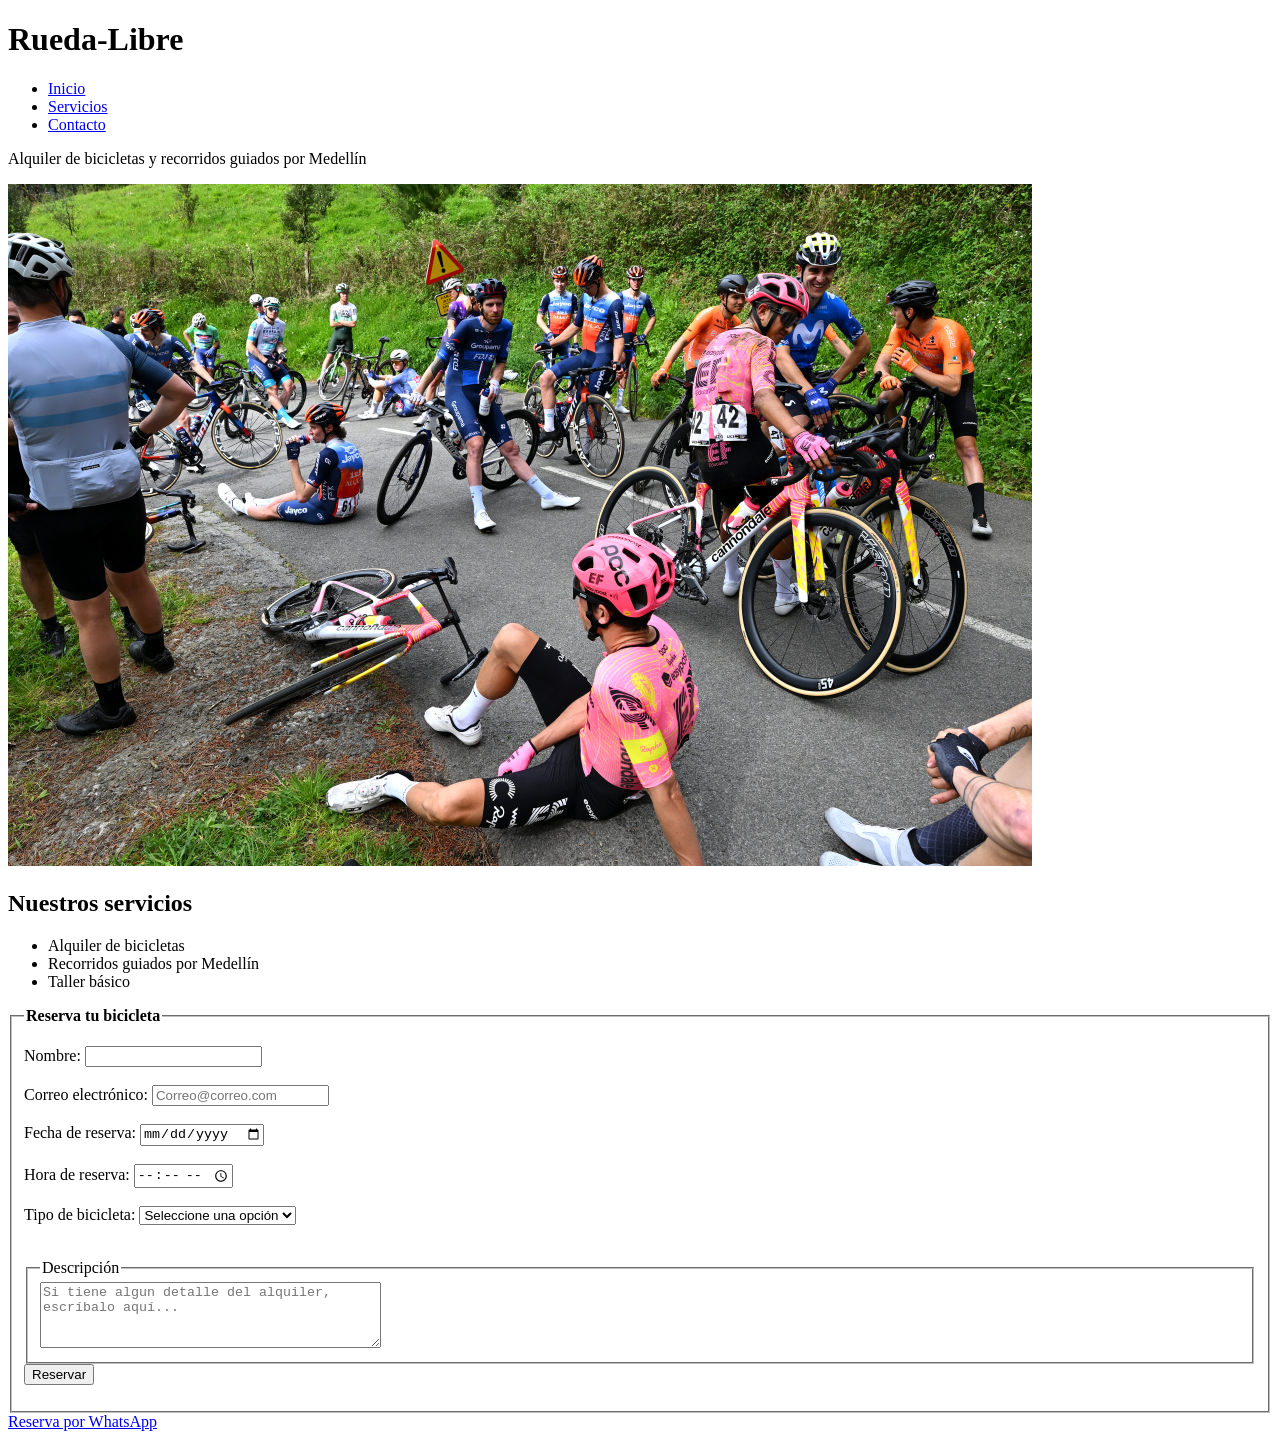
==== index.html @ d6ddfcce "Ingreso de cuadros" ====
<!DOCTYPE html>
<html lang="es">
<head>
    <meta charset="UTF-8">
    <meta name="viewport" content="width=device-width, initial-scale=1.0">
    <title>Rueda-Libre</title>
    </head>
<h1>Rueda-Libre</h1>

<nav>
    <ul>
        <p>
        <li><a href="index.html">Inicio</a></li> 
        <li><a href="servicios.html">Servicios</a></li>
        <li><a href="contacto.html">Contacto</a></li>
        </p>
    </ul>
</nav>

<p>Alquiler de bicicletas y recorridos guiados por Medellín</p>
<img src="./Ciclistas.png" alt="Ciclistas en Medellín"> 



<h2> Nuestros servicios </h2>
<ul>
    <li>Alquiler de bicicletas</li>
    <li>Recorridos guiados por Medellín</li>
    <li>Taller básico</li>
</ul>

<fieldset>
    <legend><strong>Reserva tu bicicleta</strong></legend>
    <p>
        <label for="nombre">Nombre:</label>
        <input type="text" id="nombre" name="nombre" required><br><br>

        <label for="email">Correo electrónico:</label>
        <input type="email" id="email" name="email" required placeholder="Correo@correo.com"><br><br>

        <label for="fecha">Fecha de reserva:</label>
        <input type="date" id="fecha" name="fecha" required><br><br>

        <label for="hora">Hora de reserva:</label>
        <input type="time" id="hora" name="hora" required><br><br>

        <label for="bicicleta">Tipo de bicicleta:</label>
        <select id="bicicleta" name="bicicleta" required>
            <option value="" disabled selected>Seleccione una opción</option>
            <option value="montaña">Montaña</option>
            <option value="urbana">Urbana</option>
            <option value="eléctrica">Eléctrica</option>
            <option value="niños">Niños</option>
        </select><br><br>

        <fieldset>
            <legend> Descripción </legend>
            <textarea id="descripcion" name="descripcion" rows="4" cols="40" placeholder="Si tiene algun detalle del alquiler, escríbalo aquí..."></textarea>
        </fieldset>

        <input type="submit" value="Reservar">
    </p>
  </fieldset>

<a href="https://wa.me/573000000000" target="_blank">Reserva por WhatsApp</a>
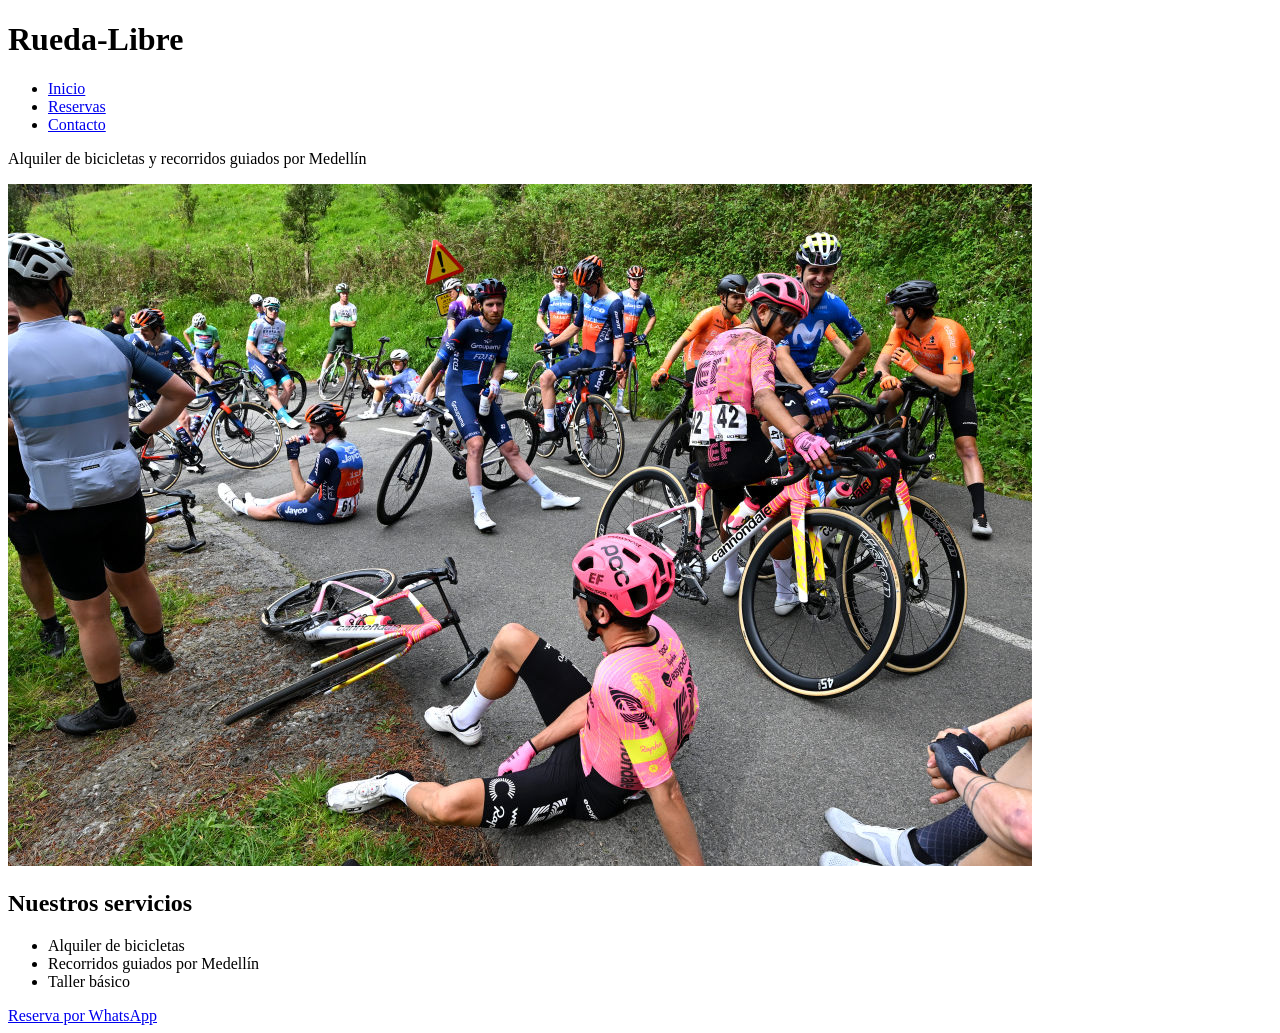
==== commit 1ef6c91a: "nueva pagina" ====
--- a/index.html
+++ b/index.html
@@ -9,11 +9,11 @@
 
 <nav>
     <ul>
-        <p>
+        
         <li><a href="index.html">Inicio</a></li> 
-        <li><a href="servicios.html">Servicios</a></li>
+        <li><a href="Paginas2/reserva.html">Reservas</a></li> 
         <li><a href="contacto.html">Contacto</a></li>
-        </p>
+        
     </ul>
 </nav>
 
@@ -29,37 +29,6 @@
     <li>Taller básico</li>
 </ul>
 
-<fieldset>
-    <legend><strong>Reserva tu bicicleta</strong></legend>
-    <p>
-        <label for="nombre">Nombre:</label>
-        <input type="text" id="nombre" name="nombre" required><br><br>
 
-        <label for="email">Correo electrónico:</label>
-        <input type="email" id="email" name="email" required placeholder="Correo@correo.com"><br><br>
-
-        <label for="fecha">Fecha de reserva:</label>
-        <input type="date" id="fecha" name="fecha" required><br><br>
-
-        <label for="hora">Hora de reserva:</label>
-        <input type="time" id="hora" name="hora" required><br><br>
-
-        <label for="bicicleta">Tipo de bicicleta:</label>
-        <select id="bicicleta" name="bicicleta" required>
-            <option value="" disabled selected>Seleccione una opción</option>
-            <option value="montaña">Montaña</option>
-            <option value="urbana">Urbana</option>
-            <option value="eléctrica">Eléctrica</option>
-            <option value="niños">Niños</option>
-        </select><br><br>
-
-        <fieldset>
-            <legend> Descripción </legend>
-            <textarea id="descripcion" name="descripcion" rows="4" cols="40" placeholder="Si tiene algun detalle del alquiler, escríbalo aquí..."></textarea>
-        </fieldset>
-
-        <input type="submit" value="Reservar">
-    </p>
-  </fieldset>
 
 <a href="https://wa.me/573000000000" target="_blank">Reserva por WhatsApp</a>   
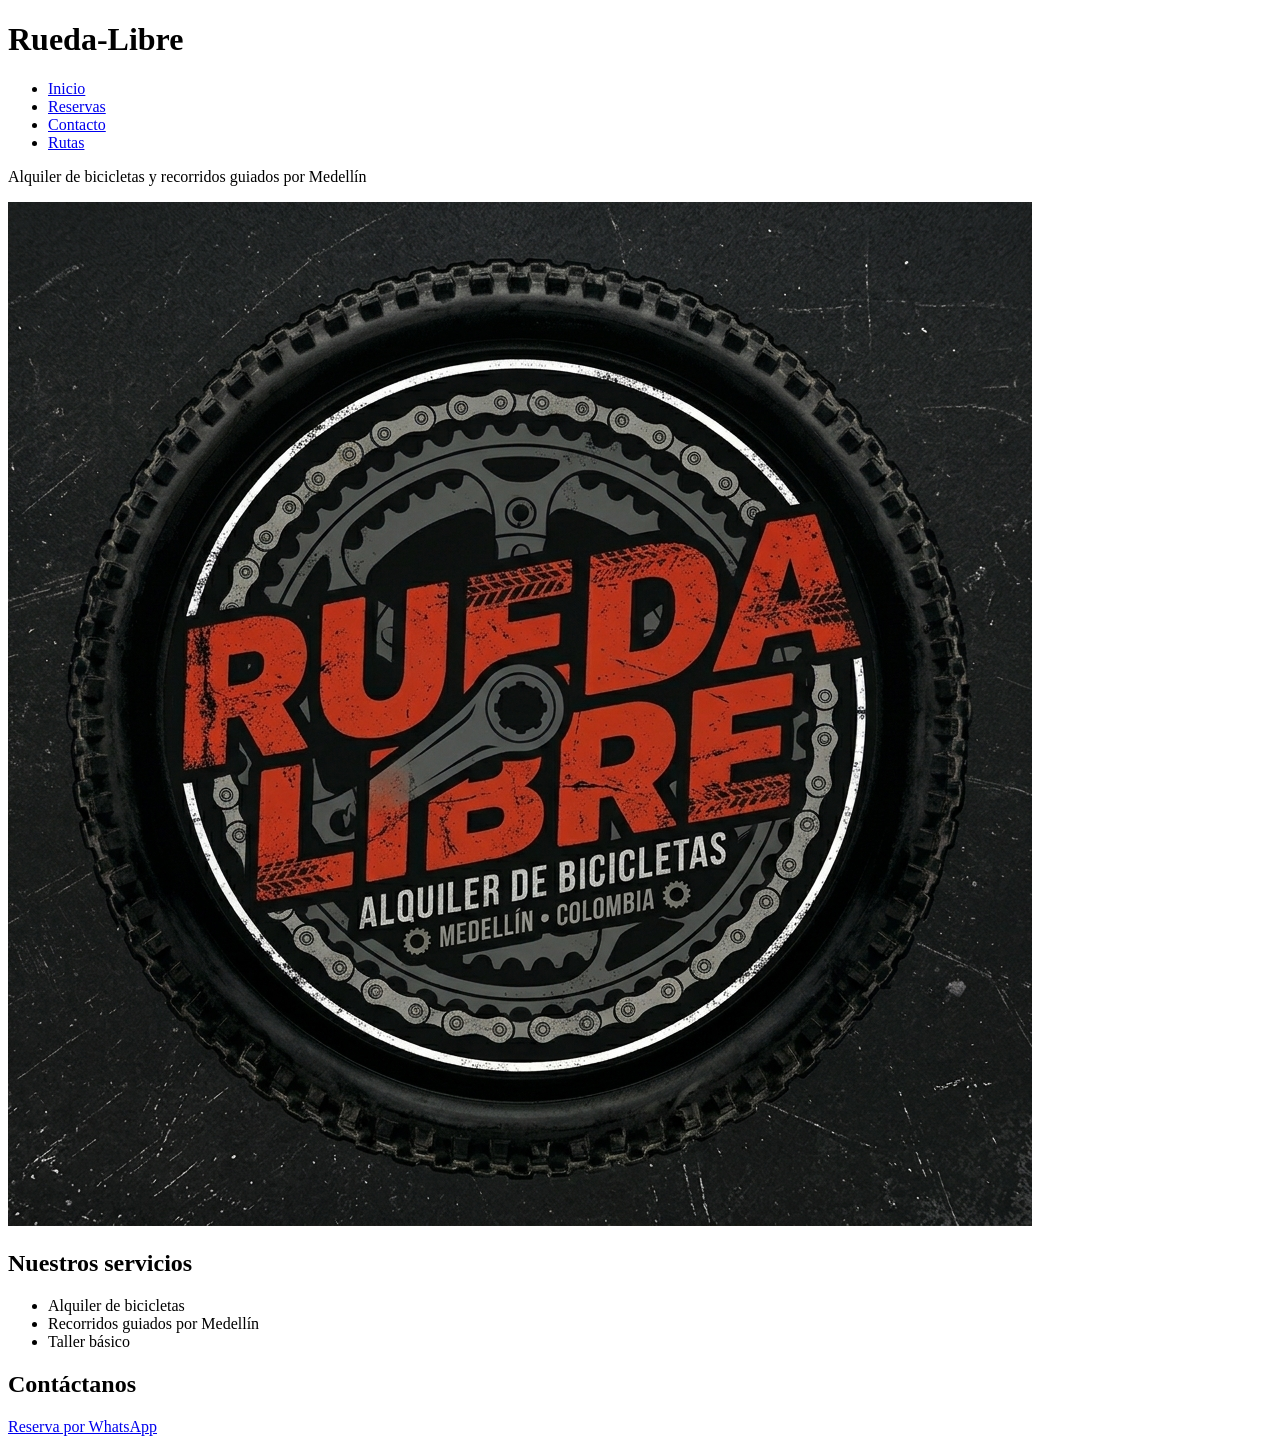
==== commit 7aaeec7b: "Paginas2 actualizadas" ====
--- a/index.html
+++ b/index.html
@@ -6,19 +6,25 @@
     <title>Rueda-Libre</title>
     </head>
 <h1>Rueda-Libre</h1>
+<!-- Icono de la pagina -->
+ <link rel="icon" href="./Pie de pagina.jpeg" type="image/jpeg">
+
 
 <nav>
     <ul>
         
-        <li><a href="index.html">Inicio</a></li> 
-        <li><a href="Paginas2/reserva.html">Reservas</a></li> 
-        <li><a href="contacto.html">Contacto</a></li>
+        <li><a href="./index.html">Inicio</a></li> 
+        <li><a href="./Paginas2/reserva.html">Reservas</a></li> 
+        <li><a href="#footer">Contacto</a></li>
+        <li><a href="./Paginas2/Rutas.html">Rutas</a></li>
         
     </ul>
+
 </nav>
 
+ <body>
 <p>Alquiler de bicicletas y recorridos guiados por Medellín</p>
-<img src="./Ciclistas.png" alt="Ciclistas en Medellín"> 
+<img src="./Rueda Libre logo.png" alt="Ciclistas en Medellín"> 
 
 
 
@@ -28,7 +34,8 @@
     <li>Recorridos guiados por Medellín</li>
     <li>Taller básico</li>
 </ul>
+ </body>
 
-
-
-<a href="https://wa.me/573000000000" target="_blank">Reserva por WhatsApp</a>   +<footer id="footer">
+    <h2><strong>Contáctanos</strong></h2>
+<a href="https://wa.me/573000000000" target="_blank">Reserva por WhatsApp</a>
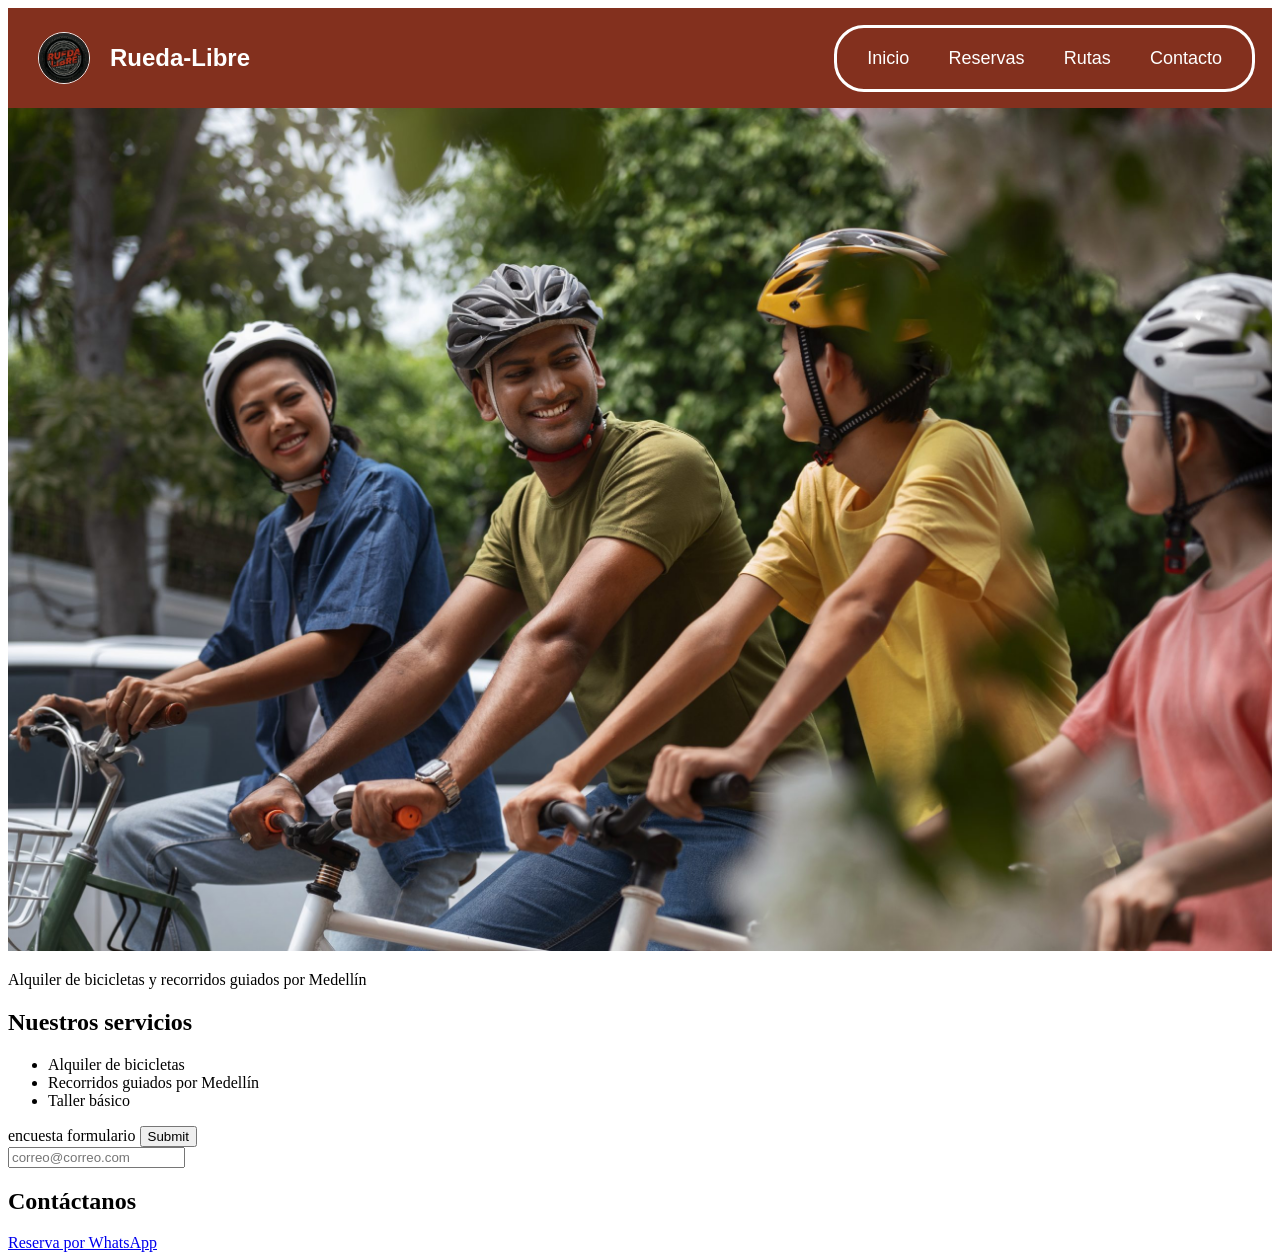
==== commit c2f95efb: "Ajustes del responsive" ====
--- a/index.html
+++ b/index.html
@@ -4,27 +4,37 @@
     <meta charset="UTF-8">
     <meta name="viewport" content="width=device-width, initial-scale=1.0">
     <title>Rueda-Libre</title>
-    </head>
-<h1>Rueda-Libre</h1>
+    <link rel="stylesheet" href="./Style.css">
 <!-- Icono de la pagina -->
  <link rel="icon" href="./Pie de pagina.jpeg" type="image/jpeg">
 
 
-<nav>
-    <ul>
+</head>
+<body>
+<header class="header">
+    
+
+  
+<nav class="navbar">
+   
+    <div><img src="./Rueda Libre logo.png" alt="Ciclistas en Medellín" class="logo">
+    <h1 style="color: #fff;">Rueda-Libre </h1></div>
+    <ul class="nav-links">
         
         <li><a href="./index.html">Inicio</a></li> 
         <li><a href="./Paginas2/reserva.html">Reservas</a></li> 
+        <li><a href="./Paginas2/Rutas.html">Rutas</a></li>
         <li><a href="#footer">Contacto</a></li>
-        <li><a href="./Paginas2/Rutas.html">Rutas</a></li>
+      
         
     </ul>
 
 </nav>
+</header>
 
- <body>
+<img src="./tour.jpg" class="recorrido">
 <p>Alquiler de bicicletas y recorridos guiados por Medellín</p>
-<img src="./Rueda Libre logo.png" alt="Ciclistas en Medellín"> 
+
 
 
 
@@ -34,8 +44,17 @@
     <li>Recorridos guiados por Medellín</li>
     <li>Taller básico</li>
 </ul>
+
+<form> encuesta
+    <label for="name"> formulario</label>
+    <input type="submit" name="name"/>
+</form>
+
+<label for="correo"correo></label>
+<input type="email" id:"mail" name:"correo" placeholder="correo@correo.com">
  </body>
 
 <footer id="footer">
     <h2><strong>Contáctanos</strong></h2>
-<a href="https://wa.me/573000000000" target="_blank">Reserva por WhatsApp</a>+<a href="https://wa.me/573000000000" target="_blank">Reserva por WhatsApp</a>
+</footer>
--- a/Style.css
+++ b/Style.css
@@ -0,0 +1,126 @@
+:root {
+    --primary-color: #83301e;
+    --secondary-color: #C70039;
+    --background-color: #F0F0F0;
+    --text-color: #333333;
+    --font-family: "Buenard", Arial, sans-serif;
+}
+
+.circulo {
+    width: 100px;
+    height: 100px;
+    background-color: var(--secondary-color);
+    border-radius: 50%;
+    margin: 20px auto;
+}
+
+.navbar {
+    display: flex;
+    justify-content: space-between;
+    align-items: center;
+    background-color: var(--primary-color);
+    padding: 10px;
+    flex-direction: row;
+    position: sticky;
+    top: 0;
+    height: 80px;
+
+   
+}
+
+.nav-links {
+    display: flex;
+    align-items: center;
+    margin: 7px;
+    padding: 20px;
+    flex-direction: row;
+    flex-wrap: nowrap;
+     gap: clamp(6px, 1.5vw, 20px);
+
+     border: 3px solid white;
+    border-radius: 30px;
+    
+    
+}
+
+.nav-links li {
+    margin: 0 10px;
+    text-decoration: none;
+    color: white;
+    list-style-type: none;
+}
+
+.nav-links li a {
+    text-decoration: none;
+    color: white;
+    font-family: var(--font-family);
+    font-size: 18px;
+    list-style-type: none;
+    font-size: clamp(18px, 1.2vw, 24px);
+    white-space: nowrap;
+}
+
+/* .header{
+    margin: 1px solid black;
+    padding: 5px;
+    background-color: var(--primary-color);
+    width: 100%;
+    height: 50px;
+    display: grid;
+    justify-content: space-between;
+}
+
+/* {     position:sticky;
+    top: 0;
+    background-color: var(--primary-color);
+    width: 100%;
+    height: 25px;
+    color: white;
+    padding: 20px;
+    text-align: center;
+    align-items: flex-start;
+    Display: flex;
+    font-family: var(--font-family);
+} */
+
+.circulo {
+    width: 100px;
+    height: 100px;
+    background-color: var(--primary-color);
+    border-radius: 50%;
+    margin: 20px auto;
+}
+
+.navbar >div
+{
+    display: flex;
+    align-items: center;
+}
+
+
+.logo{
+    width: 50px;
+    height: auto;
+    margin: 1px auto;
+    border-radius: 50%;
+    margin: 20px;
+   object-fit: contain;
+    top: 0;
+    left: 2%;
+    border: 1px solid var(--background-color);
+
+    
+}
+
+.navbar h1 { 
+    font-family: "Buenard", Arial, sans-serif;
+    flex-wrap:nowrap
+
+    
+}
+
+.recorrido {
+    
+    height: auto;
+    width: 100%;
+}
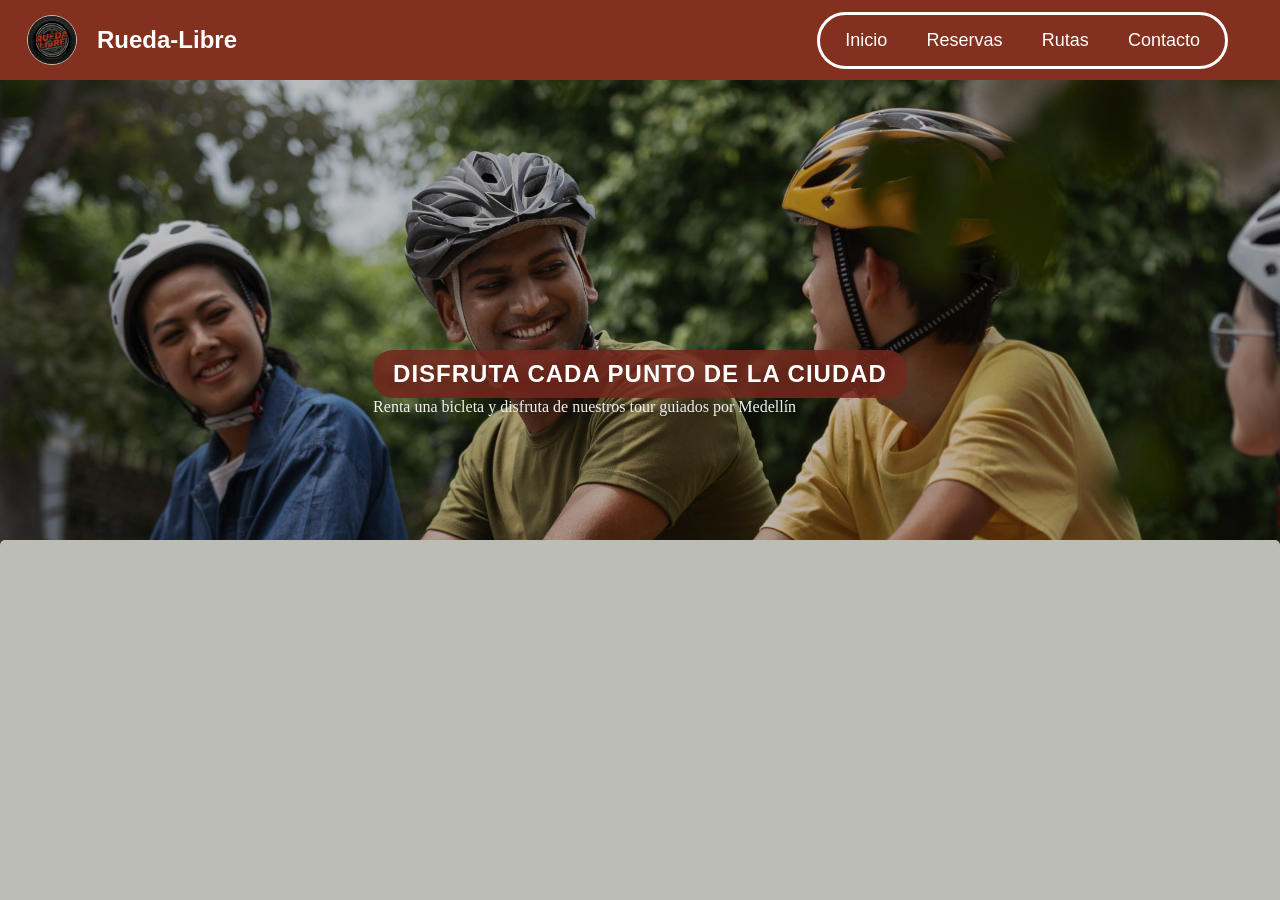
==== commit f7109c61: "segunda actualización css y bitacora" ====
--- a/index.html
+++ b/index.html
@@ -32,29 +32,52 @@
 </nav>
 </header>
 
-<img src="./tour.jpg" class="recorrido">
-<p>Alquiler de bicicletas y recorridos guiados por Medellín</p>
+<main>
+    <section class="fondoestatico">
+        <img src="./tour.jpg" class="recorrido">
+            <div class="overlay"> </div>
+
+            <div class="principal"> 
+                <span class="badge"> </span>
+                <h2 class="titulofondo">Disfruta cada punto de la ciudad</h2>
+                <p class="textofondo">Renta una bicleta y disfruta de nuestros tour guiados por Medellín</p>
+
+            </div>
 
 
+        </section>
 
 
-<h2> Nuestros servicios </h2>
-<ul>
-    <li>Alquiler de bicicletas</li>
-    <li>Recorridos guiados por Medellín</li>
-    <li>Taller básico</li>
-</ul>
+<section class=contenido1>
+        
+    <div class="CuadroIncial"><h2> Nuestros servicios </h2>
+        <span class="Cuadroinicial1">
+        <ul>
+            <li>Alquiler de bicicletas</li>
+            <li>Recorridos guiados por Medellín</li>
+            <li>Taller básico</li>
+        </ul>
+        </span>
+    </div>
+    
+    <div class="cuadroincial2redes"></div>
+    
+    <div class="cuadroincial3mapas"></div>
+</section>
 
-<form> encuesta
-    <label for="name"> formulario</label>
-    <input type="submit" name="name"/>
-</form>
+        <form> encuesta
+            <label for="name"> formulario</label>
+            <input type="submit" name="name"/>
+        </form>
 
-<label for="correo"correo></label>
-<input type="email" id:"mail" name:"correo" placeholder="correo@correo.com">
- </body>
+        <label for="correo"correo></label>
+        <input type="email" id:"mail" name:"correo" placeholder="correo@correo.com">
+
+</main>
 
 <footer id="footer">
     <h2><strong>Contáctanos</strong></h2>
 <a href="https://wa.me/573000000000" target="_blank">Reserva por WhatsApp</a>
-</footer>+</footer>
+ </body>
+
--- a/Style.css
+++ b/Style.css
@@ -1,7 +1,7 @@
 :root {
     --primary-color: #83301e;
     --secondary-color: #C70039;
-    --background-color: #F0F0F0;
+    --background-color: #bcbeb6;
     --text-color: #333333;
     --font-family: "Buenard", Arial, sans-serif;
 }
@@ -14,16 +14,33 @@
     margin: 20px auto;
 }
 
+*{
+    box-sizing: border-box;
+    padding: 0;
+    margin: 0;
+}
+    
+
+.header{
+    display: flex;
+    position: sticky;
+    
+
+}
+
 .navbar {
-    display: flex;
+    display:flex;
     justify-content: space-between;
     align-items: center;
     background-color: var(--primary-color);
-    padding: 10px;
+    padding: 7px;
     flex-direction: row;
-    position: sticky;
+    position:fixed;
     top: 0;
+    left: 0;
     height: 80px;
+    z-index: 1000;
+    width: 100%;
 
    
 }
@@ -31,8 +48,8 @@
 .nav-links {
     display: flex;
     align-items: center;
-    margin: 7px;
-    padding: 20px;
+    margin: 5vh;
+    padding: 15px;
     flex-direction: row;
     flex-wrap: nowrap;
      gap: clamp(6px, 1.5vw, 20px);
@@ -58,37 +75,6 @@
     list-style-type: none;
     font-size: clamp(18px, 1.2vw, 24px);
     white-space: nowrap;
-}
-
-/* .header{
-    margin: 1px solid black;
-    padding: 5px;
-    background-color: var(--primary-color);
-    width: 100%;
-    height: 50px;
-    display: grid;
-    justify-content: space-between;
-}
-
-/* {     position:sticky;
-    top: 0;
-    background-color: var(--primary-color);
-    width: 100%;
-    height: 25px;
-    color: white;
-    padding: 20px;
-    text-align: center;
-    align-items: flex-start;
-    Display: flex;
-    font-family: var(--font-family);
-} */
-
-.circulo {
-    width: 100px;
-    height: 100px;
-    background-color: var(--primary-color);
-    border-radius: 50%;
-    margin: 20px auto;
 }
 
 .navbar >div
@@ -119,8 +105,128 @@
     
 }
 
+
+.circulo {
+    width: 100px;
+    height: 100px;
+    background-color: var(--primary-color);
+    border-radius: 50%;
+    margin: 20px auto;
+}
+
+
+
+.fondoestatico {
+    position:relative;
+    width: 100%;
+    height: 85vh;
+    display: flex;
+    align-items: center;
+    justify-content: center;
+    overflow: hidden;
+    color: #F0F0F0;
+
+
+}
+
 .recorrido {
-    
-    height: auto;
+
+    background-image: url("/tour.jpg");
+    background-size:contain;
+    background-position: center;
+    background-repeat: no-repeat;
+    background-attachment:fixed;
+    position: relative;
+    width: 120%;
+    margin: 0;
+    z-index: -1000;
+    top:12%
+}
+
+/*Primer contenido del scroll */
+.overlay {
+    position: absolute;
+    top: 0;
+    left: 0;
     width: 100%;
-}
+    height: 100%;
+    background: rgba(0, 0, 0, 0.25); /* Capa translúcida oscura */
+    z-index: -1000;
+
+
+}
+
+.badget{
+    background-color: rgba(115, 39, 29, 0.85); /* Color marrón terracota */
+    padding: 6px 16px;
+    border-radius: 20px;
+    font-size: 0.85rem;
+    letter-spacing: 1px;
+    text-transform: uppercase;
+    z-index: 1000;
+}
+
+.titulofondo {
+
+    background-color: rgba(115, 39, 29, 0.85); /* Color marrón terracota */
+    padding: 10px 20px;
+    border-radius: 20px;
+    font-size: 1 rem;
+    letter-spacing: 1px;
+    text-transform: uppercase;
+    text-decoration-color: #F0F0F0;
+    font-family: var(--font-family);
+    color:white
+}
+
+.textofondo {
+    
+    align-items: center;
+    align-self: center;
+    align-content: center;
+    justify-content: center;
+    
+
+}
+.principal{
+    position: absolute;
+      z-index: -1;
+      align-content: center;
+      align-items:center ;
+      justify-content: center;
+      
+}
+
+/*Segundo cuadro del scroll*/
+
+.contenido1{
+width: 100%;    
+display: flex;
+position: fixed;
+background-color:var(--background-color) ;
+border-radius: 5px;
+justify-content: center;
+align-items: center;
+top: 60vh;
+height: 90vh;
+}
+
+.CuadroInicial {
+
+    position: absolute;
+      z-index: -1;
+      align-content:first baseline;
+      align-items:flex-start ;
+      justify-content:center;
+
+}
+
+
+.footer{
+width: 100%;    
+display: flex;
+position: fixed;
+background-color: #83301e;
+
+
+}
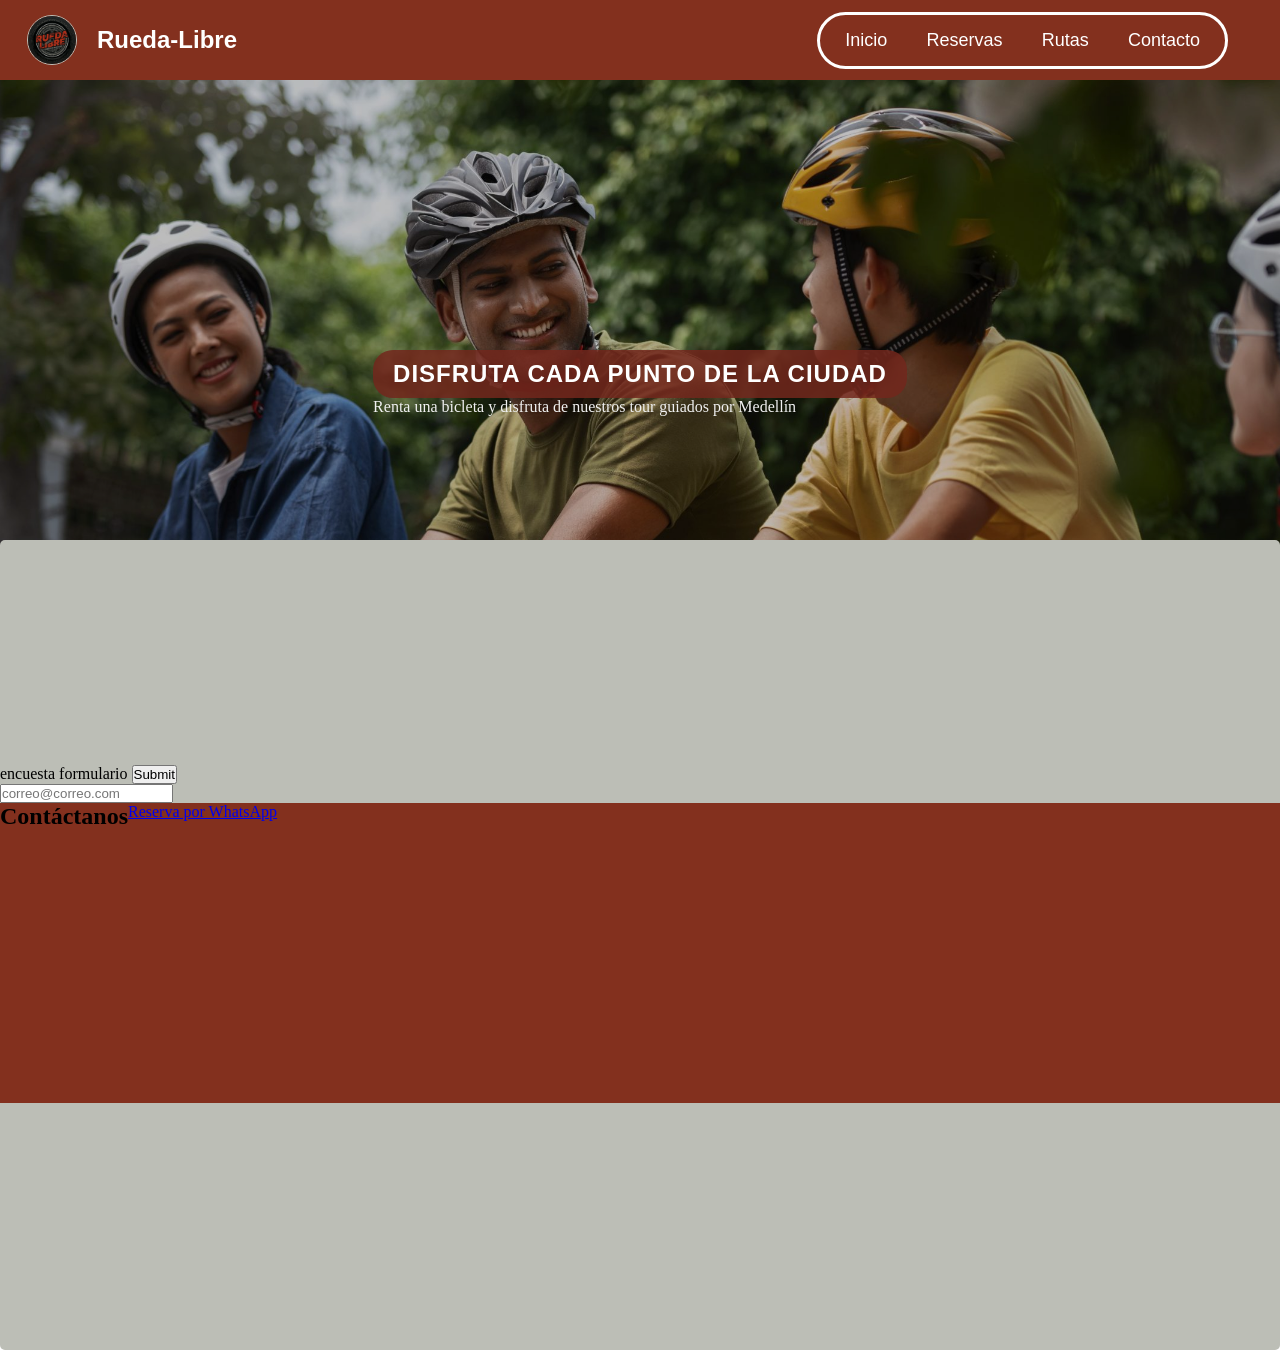
==== commit 3adb01ad: "Nuevos tarjetas" ====
--- a/index.html
+++ b/index.html
@@ -50,15 +50,20 @@
 
 <section class=contenido1>
         
-    <div class="CuadroIncial"><h2> Nuestros servicios </h2>
-        <span class="Cuadroinicial1">
-        <ul>
-            <li>Alquiler de bicicletas</li>
-            <li>Recorridos guiados por Medellín</li>
-            <li>Taller básico</li>
-        </ul>
-        </span>
-    </div>
+    <div class="CuadroIncial"><h2> Nuestros servicios </h2> </div>
+        
+        <div> <img src="./alquilerdebicisp1.jpeg" class="Alquiler">
+           <button> <h3>Alquiler de bicicletas</h3> </button>
+        </div>
+
+        <div> <img src="./medellinp1.jpeg " class="Medellin"> 
+           <button> <h3> guiados por Medellín </h3> </button>
+        </div>
+
+        <div> <img src="./Tallerp1.jpeg" class="Taller">
+           <button> <h3> Taller básico </h3> </button>
+      
+    
     
     <div class="cuadroincial2redes"></div>
     
@@ -76,8 +81,11 @@
 </main>
 
 <footer id="footer">
-    <h2><strong>Contáctanos</strong></h2>
-<a href="https://wa.me/573000000000" target="_blank">Reserva por WhatsApp</a>
+    <div class="cuadrofooter">
+        <h2><strong>Contáctanos</strong></h2>
+        <a href="https://wa.me/573000000000" target="_blank">Reserva por WhatsApp</a>
+    </div>
 </footer>
+
  </body>
 
--- a/Style.css
+++ b/Style.css
@@ -202,31 +202,64 @@
 .contenido1{
 width: 100%;    
 display: flex;
-position: fixed;
+position: absolute;
 background-color:var(--background-color) ;
 border-radius: 5px;
-justify-content: center;
+justify-content:space-between;
 align-items: center;
 top: 60vh;
 height: 90vh;
+margin-bottom: 1px;
+padding: 1px;
+z-index: -1;
 }
 
 .CuadroInicial {
 
     position: absolute;
       z-index: -1;
-      align-content:first baseline;
-      align-items:flex-start ;
-      justify-content:center;
-
-}
+      align-content:space-between;
+      align-items:center ;
+      justify-content:space-between;
+
+}
+
+.Alquiler {
+    display: flex;
+    object-position: 0;
+    width: 25%;
+    height: auto;
+    border-radius: 3px;
+}
+
+.Medellin {
+    display: flex;
+    width: 25%;
+    height: auto;
+    border-radius: 3px;
+}
+
+.Taller {
+    display: flex;
+    width: 25%;
+    height: auto;
+    border-radius: 3px;
+}
+
 
 
 .footer{
 width: 100%;    
-display: flex;
-position: fixed;
-background-color: #83301e;
-
-
-}+display: block ruby;
+position: absolute;
+background: #83301e;
+height: 300px;
+z-index: 1;
+}
+
+.cuadrofooter{
+    position: fixed;
+    display: flex;
+    background: #83301e;
+    width: 100%; 
+    height: 300px; }
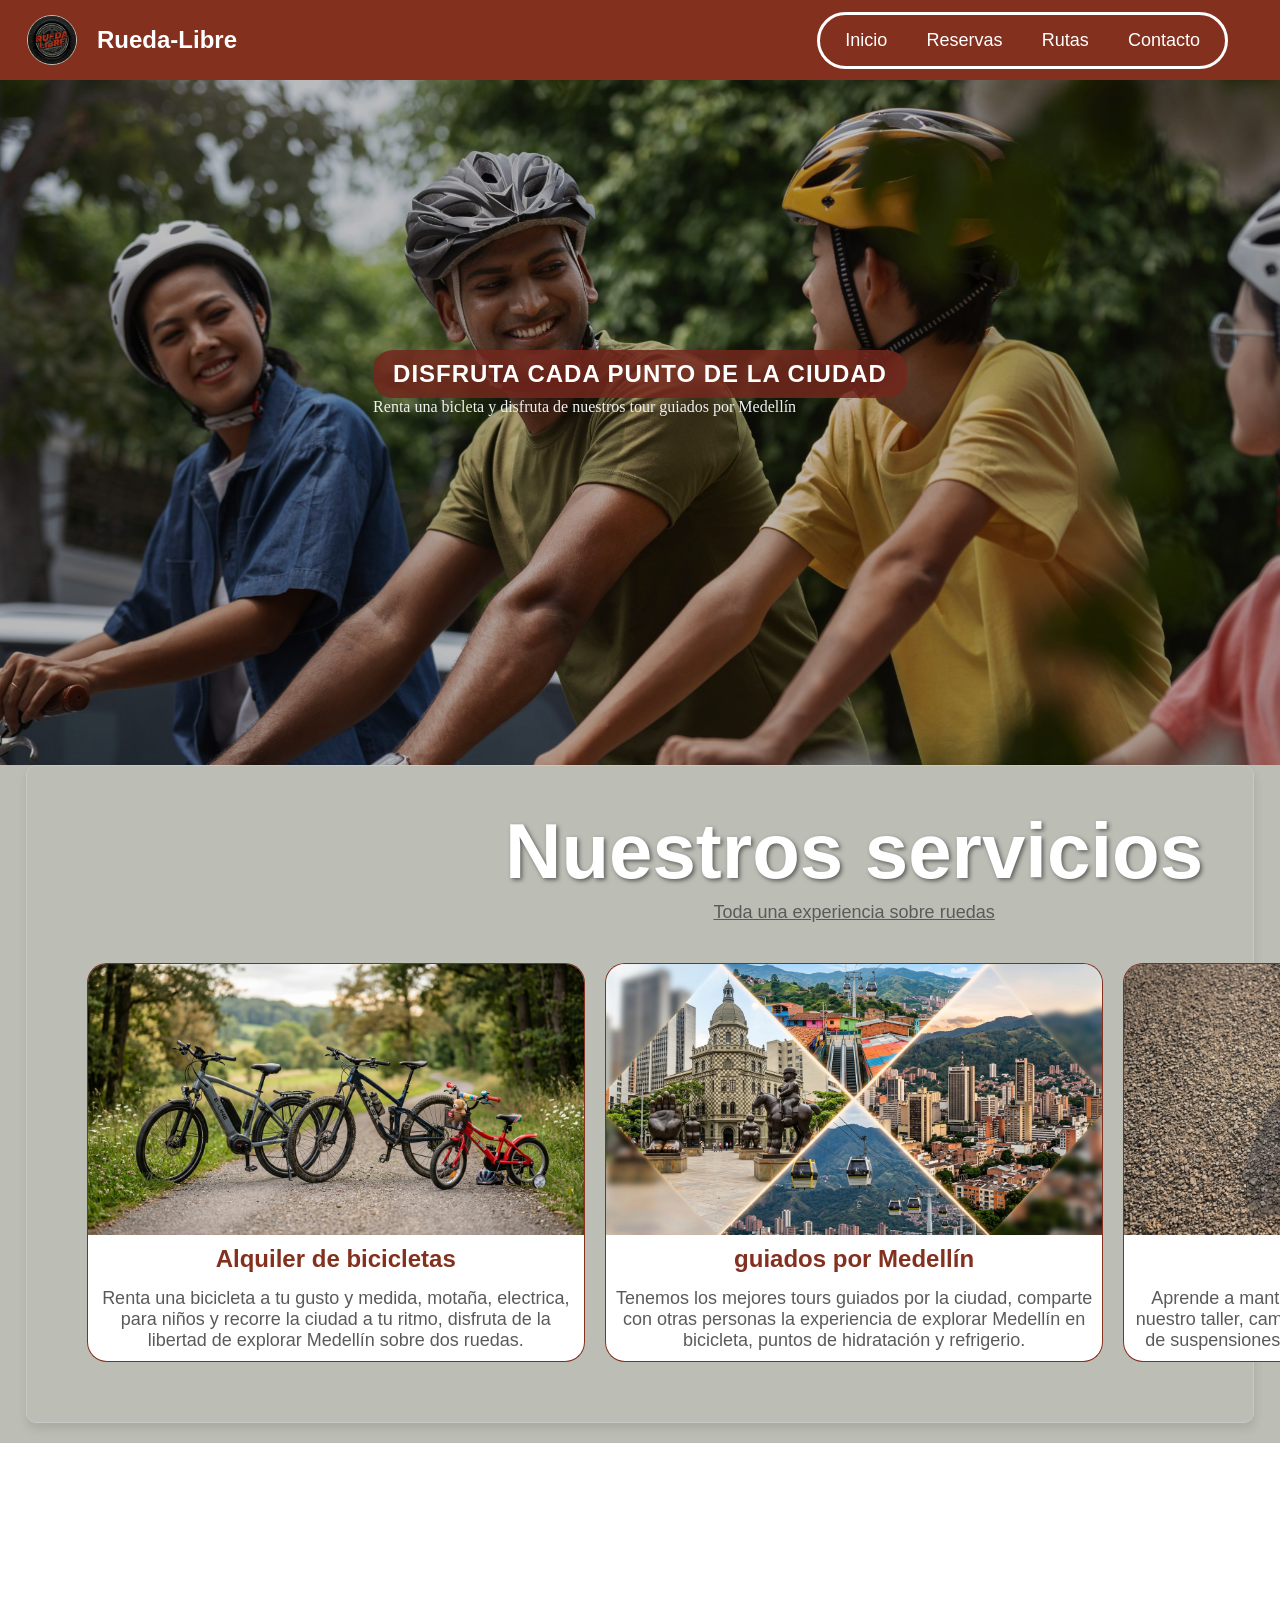
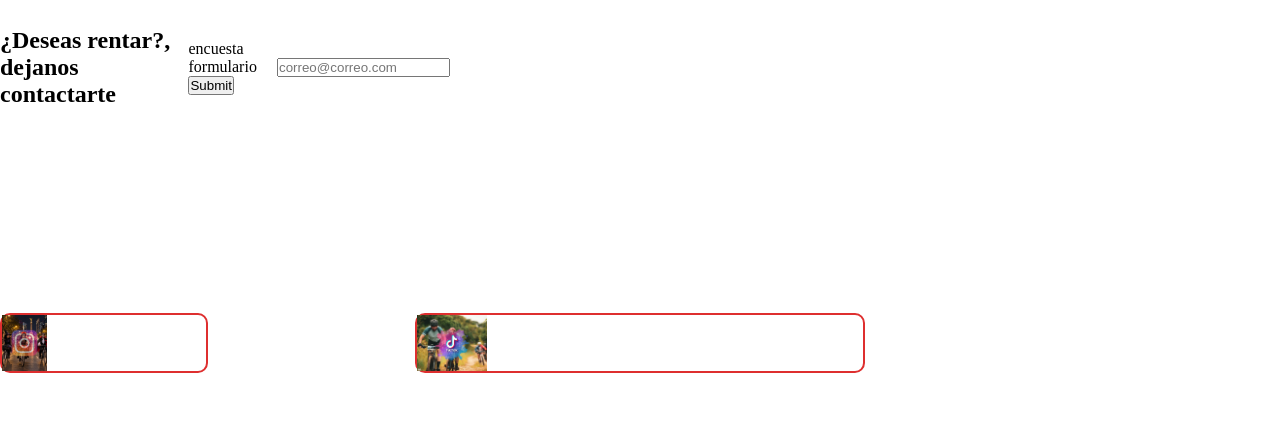
==== commit 35a853be: "se crea la pagina reversa en bootstrap" ====
--- a/index.html
+++ b/index.html
@@ -1,43 +1,42 @@
 <!DOCTYPE html>
 <html lang="es">
+
 <head>
     <meta charset="UTF-8">
     <meta name="viewport" content="width=device-width, initial-scale=1.0">
     <title>Rueda-Libre</title>
     <link rel="stylesheet" href="./Style.css">
-<!-- Icono de la pagina -->
- <link rel="icon" href="./Pie de pagina.jpeg" type="image/jpeg">
+    <!-- Icono de la pagina -->
+    <link rel="icon" href="./Pie de pagina.jpeg" type="image/jpeg">
 
 
 </head>
+
 <body>
-<header class="header">
-    
+    <header class="header">
+        <nav class="navbar">
+            <div><img src="./Rueda Libre logo.png" alt="Ciclistas en Medellín" class="logo">
+                <h1 style="color: #fff;">Rueda-Libre </h1>
+            </div>
+            <ul class="nav-links">
 
-  
-<nav class="navbar">
-   
-    <div><img src="./Rueda Libre logo.png" alt="Ciclistas en Medellín" class="logo">
-    <h1 style="color: #fff;">Rueda-Libre </h1></div>
-    <ul class="nav-links">
-        
-        <li><a href="./index.html">Inicio</a></li> 
-        <li><a href="./Paginas2/reserva.html">Reservas</a></li> 
-        <li><a href="./Paginas2/Rutas.html">Rutas</a></li>
-        <li><a href="#footer">Contacto</a></li>
-      
-        
-    </ul>
+                <li><a href="./index.html">Inicio</a></li>
+                <li><a href="./Paginas2/reserva.html">Reservas</a></li>
+                <li><a href="./Paginas2/Rutas.html">Rutas</a></li>
+                <li><a href="#footer">Contacto</a></li>
 
-</nav>
-</header>
 
-<main>
-    <section class="fondoestatico">
-        <img src="./tour.jpg" class="recorrido">
+            </ul>
+
+        </nav>
+    </header>
+
+    <main>
+        <section class="fondoestatico">
+            <img src="./tour.jpg" class="recorrido">
             <div class="overlay"> </div>
 
-            <div class="principal"> 
+            <div class="principal">
                 <span class="badge"> </span>
                 <h2 class="titulofondo">Disfruta cada punto de la ciudad</h2>
                 <p class="textofondo">Renta una bicleta y disfruta de nuestros tour guiados por Medellín</p>
@@ -46,46 +45,73 @@
 
 
         </section>
+        <section class="fondogris">
+        </section>
 
 
-<section class=contenido1>
-        
-    <div class="CuadroIncial"><h2> Nuestros servicios </h2> </div>
-        
-        <div> <img src="./alquilerdebicisp1.jpeg" class="Alquiler">
-           <button> <h3>Alquiler de bicicletas</h3> </button>
+
+        <section class="contenido1">
+
+            <div class="CuadroIncial">
+                <h2> Nuestros servicios </h2>
+                    <p> Toda una experiencia sobre ruedas</p>
+            </div>
+
+            <div class="cuadroincial1servicios">
+                <div> <img src="./alquilerdebicisp1.jpeg" class="Alquiler">
+                    <div class="alquilertxt">
+                        <h3>Alquiler de bicicletas</h3>
+                        <p> Renta una bicicleta a tu gusto y medida, motaña, electrica, para niños y recorre la ciudad a tu ritmo, disfruta de la libertad de explorar Medellín sobre dos ruedas. </p>
+                    </div>
+                </div>
+
+                <div> <img src="./Medellinp1.jpeg" class="Medellin">
+                    <div class="guiadostxt">
+                        <h3> guiados por Medellín </h3>
+                        <p> Tenemos los mejores tours guiados por la ciudad, comparte con otras personas la experiencia de explorar Medellín en bicicleta, puntos de hidratación y refrigerio.</p>
+                    </div>
+                </div>
+
+                <div> <img src="./Tallerp1.jpeg" class="Taller">
+                    <div class="tallertxt">
+                        <h3> Taller básico </h3>
+                        <p> Aprende a mantener tu bicicleta en perfecto estado con nuestro taller, cambio de llantas, revisión de frenos, cambio de suspensiones, manten tu bicicleta en perfecto estado.</p>
+                    </div>
+                </div>
+            </div>
+
+        </section>
+        <section class="Redes">
+            <div class="Tituredes">
+                <div class="tituloredes"><h2 > ¿Aún no has visto nuestros encuentros?</h2></div>
+                <div class="textoredes"><h3> SIGUIENOS EN NUESTROS REDES SOCIALES </h3></div>
+            </div>
+            <div class="cuadroinstagram">
+                <image src="./instagram.jpeg" class="instagram" href="https://www.instagram.com/rueda_libre_medellin/" target="_blank">
+            </div>
+            <div class="cuadrotiktok">
+                <image src="./tiktok.jpeg" class="tiktok" href="https://www.tiktok.com/@rueda_libre_medellin" target="_blank">
+            </div>
+        </section>
+        <section class="encuesta">
+          
+            <h2 class="encuesta1" > ¿Deseas rentar?, dejanos contactarte </h2>
+
+            <form> encuesta
+                <label for="name"> formulario</label>
+                <input type="submit" name="name" />
+            </form>
+
+            <label for="correo" correo></label>
+            <input type="email" id:"mail" name:"correo" placeholder="correo@correo.com">
+        </section>
+    </main>
+
+    <!-- <footer id="footer">
+        <div class="cuadrofooter">
+            <h2><strong>Contáctanos</strong></h2>
+            <a href="https://wa.me/573000000000" target="_blank">Reserva por WhatsApp</a>
         </div>
+    </footer> -->
 
-        <div> <img src="./medellinp1.jpeg " class="Medellin"> 
-           <button> <h3> guiados por Medellín </h3> </button>
-        </div>
-
-        <div> <img src="./Tallerp1.jpeg" class="Taller">
-           <button> <h3> Taller básico </h3> </button>
-      
-    
-    
-    <div class="cuadroincial2redes"></div>
-    
-    <div class="cuadroincial3mapas"></div>
-</section>
-
-        <form> encuesta
-            <label for="name"> formulario</label>
-            <input type="submit" name="name"/>
-        </form>
-
-        <label for="correo"correo></label>
-        <input type="email" id:"mail" name:"correo" placeholder="correo@correo.com">
-
-</main>
-
-<footer id="footer">
-    <div class="cuadrofooter">
-        <h2><strong>Contáctanos</strong></h2>
-        <a href="https://wa.me/573000000000" target="_blank">Reserva por WhatsApp</a>
-    </div>
-</footer>
-
- </body>
-
+</body>
--- a/Style.css
+++ b/Style.css
@@ -125,6 +125,7 @@
     justify-content: center;
     overflow: hidden;
     color: #F0F0F0;
+    z-index: -2000;
 
 
 }
@@ -197,64 +198,293 @@
       
 }
 
+.fondogris{
+    position: absolute;
+    width: 100%;
+    height: 100vh;
+    background-color: var(--background-color);
+    z-index: -11000;
+}
+
 /*Segundo cuadro del scroll*/
 
 .contenido1{
-width: 100%;    
-display: flex;
-position: absolute;
-background-color:var(--background-color) ;
-border-radius: 5px;
-justify-content:space-between;
-align-items: center;
-top: 60vh;
-height: 90vh;
-margin-bottom: 1px;
-padding: 1px;
-z-index: -1;
+
+    width: 96%;    
+    display: grid;
+    grid-template-columns: repeat(3, 1fr); /* 3 columnas iguales */
+    gap: 20px;
+    padding: 40px;
+    background-color: var(--background-color);
+    border-radius: 5px;
+    margin-bottom: 20px;
+    border: 1px solid rgb(203, 199, 199);
+    border-radius: 10px;
+    box-shadow: 1px 6px 10px rgba(0,0,0,0.1);
+    margin-left: 2%;
+    text-align: center;
+
 }
 
 .CuadroInicial {
 
+    Border:1px solid var(--primary-color);
+    grid-column: 1 / 4;
+    grid-row: 1;
+    display: flex;
+    width: 170vh;
+    height: 20vh;
+    background-color: var(--background-color);
+    align-content:center;
+    align-items:center ;
+    justify-content:center;
+    color: var(--text-color);
+    
+}
+
+.CuadroIncial p {
+    text-decoration: underline
+}
+
+.contenido1 h2 {
+    font-family: var(--font-family);
+    font-size: clamp(50px, 8vw, 78px);
+    color: white;
+    text-shadow: 2px 2px 4px rgba(0, 0, 0, 0.5);
+    
+}
+
+.contenido1 p {
+    font-family: var(--font-family);
+    font-size: clamp(12px, 1.5vw, 18px);
+    color: rgb(91, 90, 90);
+    margin-top: 5px;
+}
+
+.cuadroincial1servicios {
+    grid-row: 2;
+    width: 175vh;
+    display: flex;
+    align-content:space-between;
+    align-items:center ;
+    justify-content:space-between;
+    padding: 20px;
+    gap: 20px;
+}
+
+.alquilertxt {
+    display: flex;
+    flex-direction: column;
+    justify-content: center;
+    align-items: center;
+    text-align: center;
+    padding: 10px;
+    gap: 10px;
+    Background-color: white;
+    Border: 1px solid var(--primary-color);
+    border-top: none;
+    border-end-start-radius: 20px ;
+    border-end-end-radius: 20px ;   
+}
+
+.alquilertxt h3 {
+    font-family: var(--font-family);
+    font-size: clamp(24px, 1.5vw, 36px);
+    color: var(--primary-color);
+    font-style: uppercase;
+}
+
+.Alquiler {
+    display: flex;
+    object-position: 0;
+    width: 100%;
+    height: auto;
+    border-start-end-radius: 20px;
+    border-start-start-radius: 20px;
+    border: 1px solid var(--primary-color);
+    border-bottom: none;
+}
+
+.Medellin {
+   display: flex;
+    object-position: 0;
+    width: 100%;
+    height: auto;
+    border-start-end-radius: 20px;
+    border-start-start-radius: 20px;
+    border: 1px solid var(--primary-color);
+    border-bottom: none;
+}
+
+.guiadostxt {
+    display: flex;
+    flex-direction: column;
+    justify-content: center;
+    align-items: center;
+    text-align: center;
+    padding: 10px;
+    gap: 10px;
+    Background-color: white;
+    Border: 1px solid var(--primary-color);
+    border-top: none;
+    border-end-start-radius: 20px ;
+    border-end-end-radius: 20px ;   
+}
+
+.guiadostxt h3 {
+    font-family: var(--font-family);
+    font-size: clamp(24px, 1.5vw, 36px);
+    color: var(--primary-color);
+    font-style: uppercase;
+}
+
+
+.Taller {
+    display: flex;
+    object-position: 0;
+    width: 100%;
+    height: auto;
+    border-start-end-radius: 20px;
+    border-start-start-radius: 20px;
+    border: 1px solid var(--primary-color);
+    border-bottom: none;
+}
+
+.tallertxt {
+    display: flex;
+    flex-direction: column;
+    justify-content: center;
+    align-items: center;
+    text-align: center;
+    padding: 10px;
+    gap: 10px;
+    Background-color: white;
+    Border: 1px solid var(--primary-color);
+    border-top: none;
+    border-end-start-radius: 20px ;
+    border-end-end-radius: 20px ;   
+}
+
+.tallertxt h3 {
+    font-family: var(--font-family);
+    font-size: clamp(24px, 1.5vw, 36px);
+    color: var(--primary-color);
+    font-style: uppercase;
+}
+
+
+
+
+.Redes {
     position: absolute;
-      z-index: -1;
-      align-content:space-between;
-      align-items:center ;
-      justify-content:space-between;
-
-}
-
-.Alquiler {
-    display: flex;
+    grid-template-columns: repeat(3, 1fr);
+    grid-template-rows: repeat(3, 1fr);
+    display: grid;
+    width: 100%;
+    height: 600px;
+    justify-content: center;
+    align-items: center;
+    align-content: center;
+    background-color: white;
+    z-index: -1;
+}
+
+
+.Tituredes {
+  justify-content: center;
+  align-items: center;
+  width: 100%;
+    
+}
+
+
+.tituloredes {
+    
+    grid-column: 3 fr;
+    grid-row: 1;
+    width: 100%;
+    align-content: center;
+    font-family: var(--font-family);
+    font-size: clamp(24px, 1.5vw, 36px);
+    color: var(--primary-color);
+    font-style: uppercase;
+    
+}
+
+.textoredes {
+    
+    grid-column: 3 fr;
+    width: 100%;
+    justify-content: center;
+    grid-row: 1;
+    align-content: center;
+    grid-row: 1;
+    font-family: var(--font-family);
+    font-size: clamp(24px, 1.5vw, 36px);
+    color: var(--primary-color);
+    font-style: uppercase;
+}
+
+
+
+
+
+
+.cuadroinstagram
+{
+    grid-column: 1 / 2;
+    grid-row: 3;
+    display: flex;
+    width: 50%;
+    height: auto;
+    border: 2px solid #de2f2f;
+    border-radius: 10px;
+    height: 60px;
+    z-index: -1;
     object-position: 0;
-    width: 25%;
-    height: auto;
-    border-radius: 3px;
-}
-
-.Medellin {
-    display: flex;
-    width: 25%;
-    height: auto;
-    border-radius: 3px;
-}
-
-.Taller {
-    display: flex;
-    width: 25%;
-    height: auto;
-    border-radius: 3px;
-}
-
-
-
-.footer{
+}
+
+
+
+.cuadrotiktok
+{
+    grid-column: 2 / 3;
+    grid-row: 3;
+    display: flex;
+    width: 50vh;
+    height: 50vh;
+    border: 2px solid #de2f2f;
+    border-radius: 10px;
+    height: 60px;
+    z-index: -1;
+}
+
+
+
+
+
+.encuesta {
+    position:fixed;
+    display: flex;
+    width: 50vh;
+    height: 50vh;
+    background-color: white;
+    align-content:center;
+    align-items:center ;
+    justify-content:center;
+    background-color: white;
+    Margin-bottom: 20px;
+
+}
+
+
+/*footer{
 width: 100%;    
 display: block ruby;
 position: absolute;
 background: #83301e;
 height: 300px;
-z-index: 1;
+z-index: 21;
 }
 
 .cuadrofooter{
@@ -262,4 +492,4 @@
     display: flex;
     background: #83301e;
     width: 100%; 
-    height: 300px; }+    height: 300px; } */
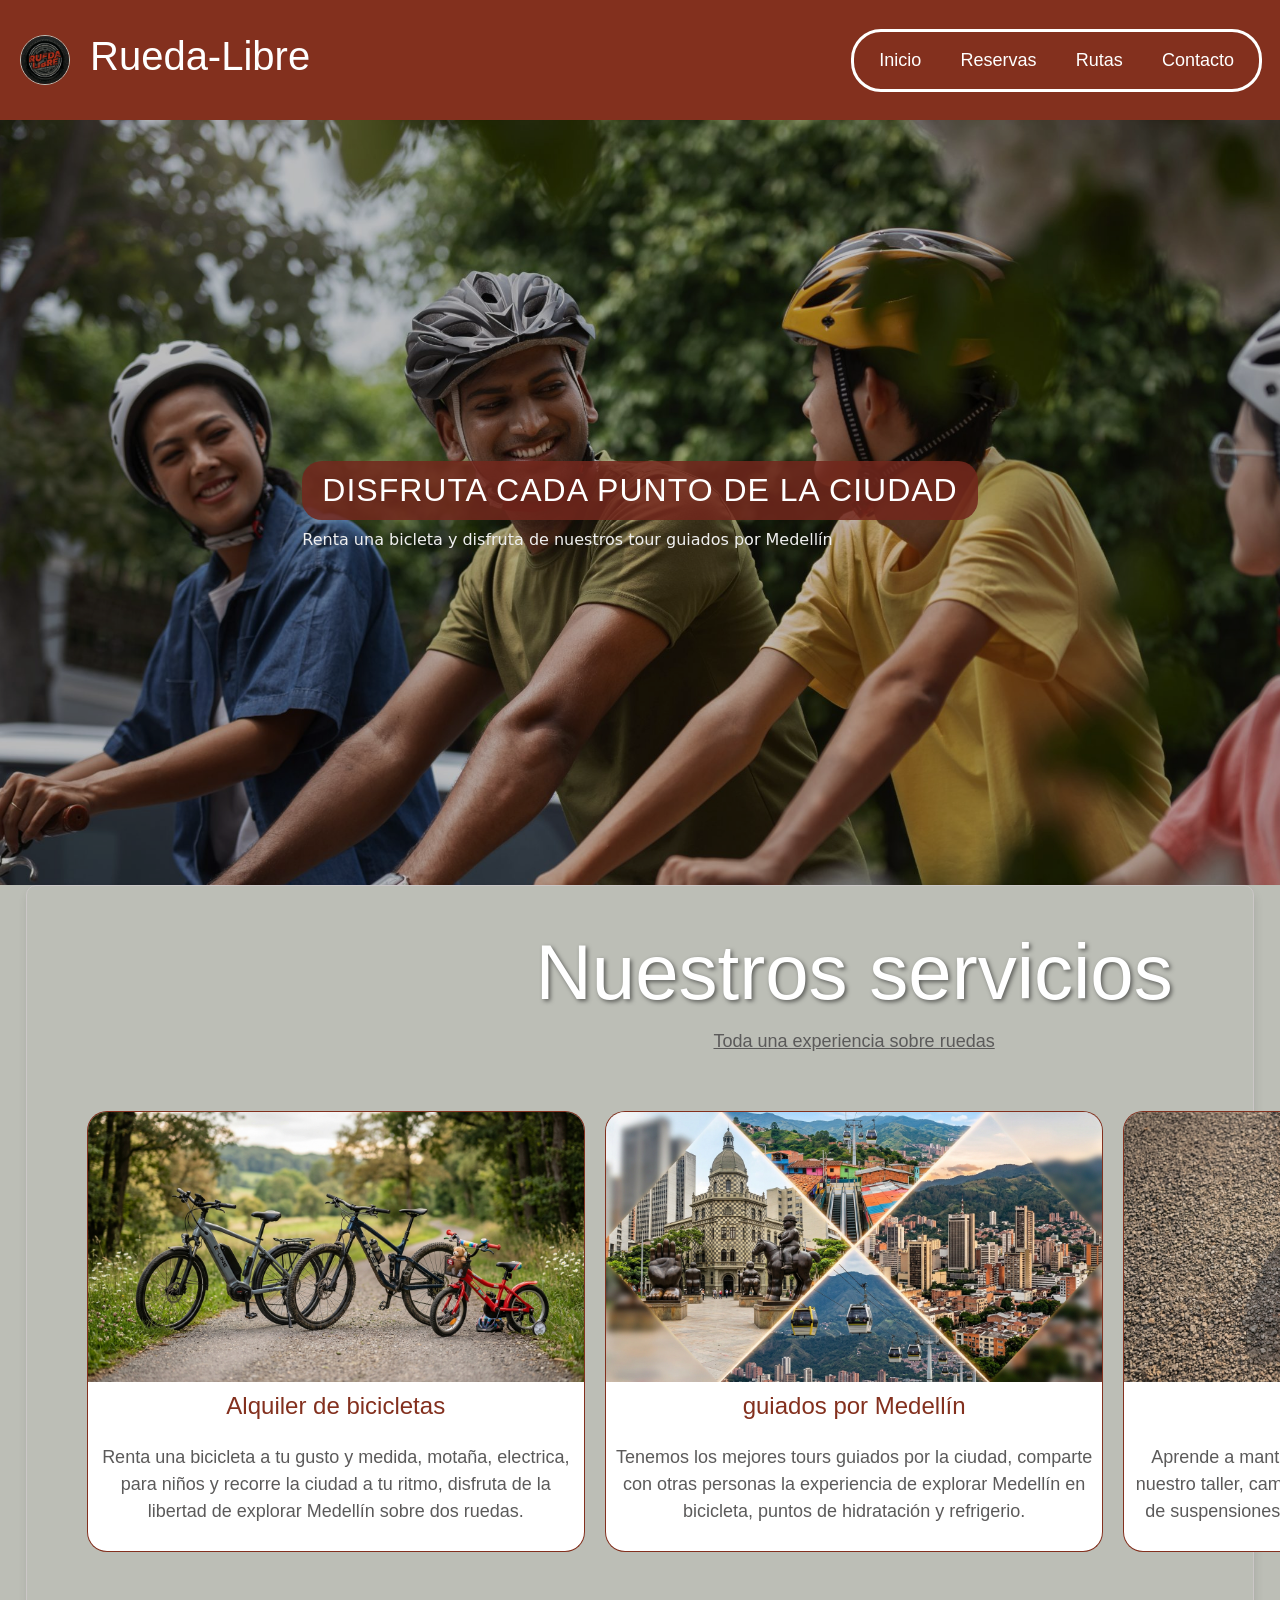
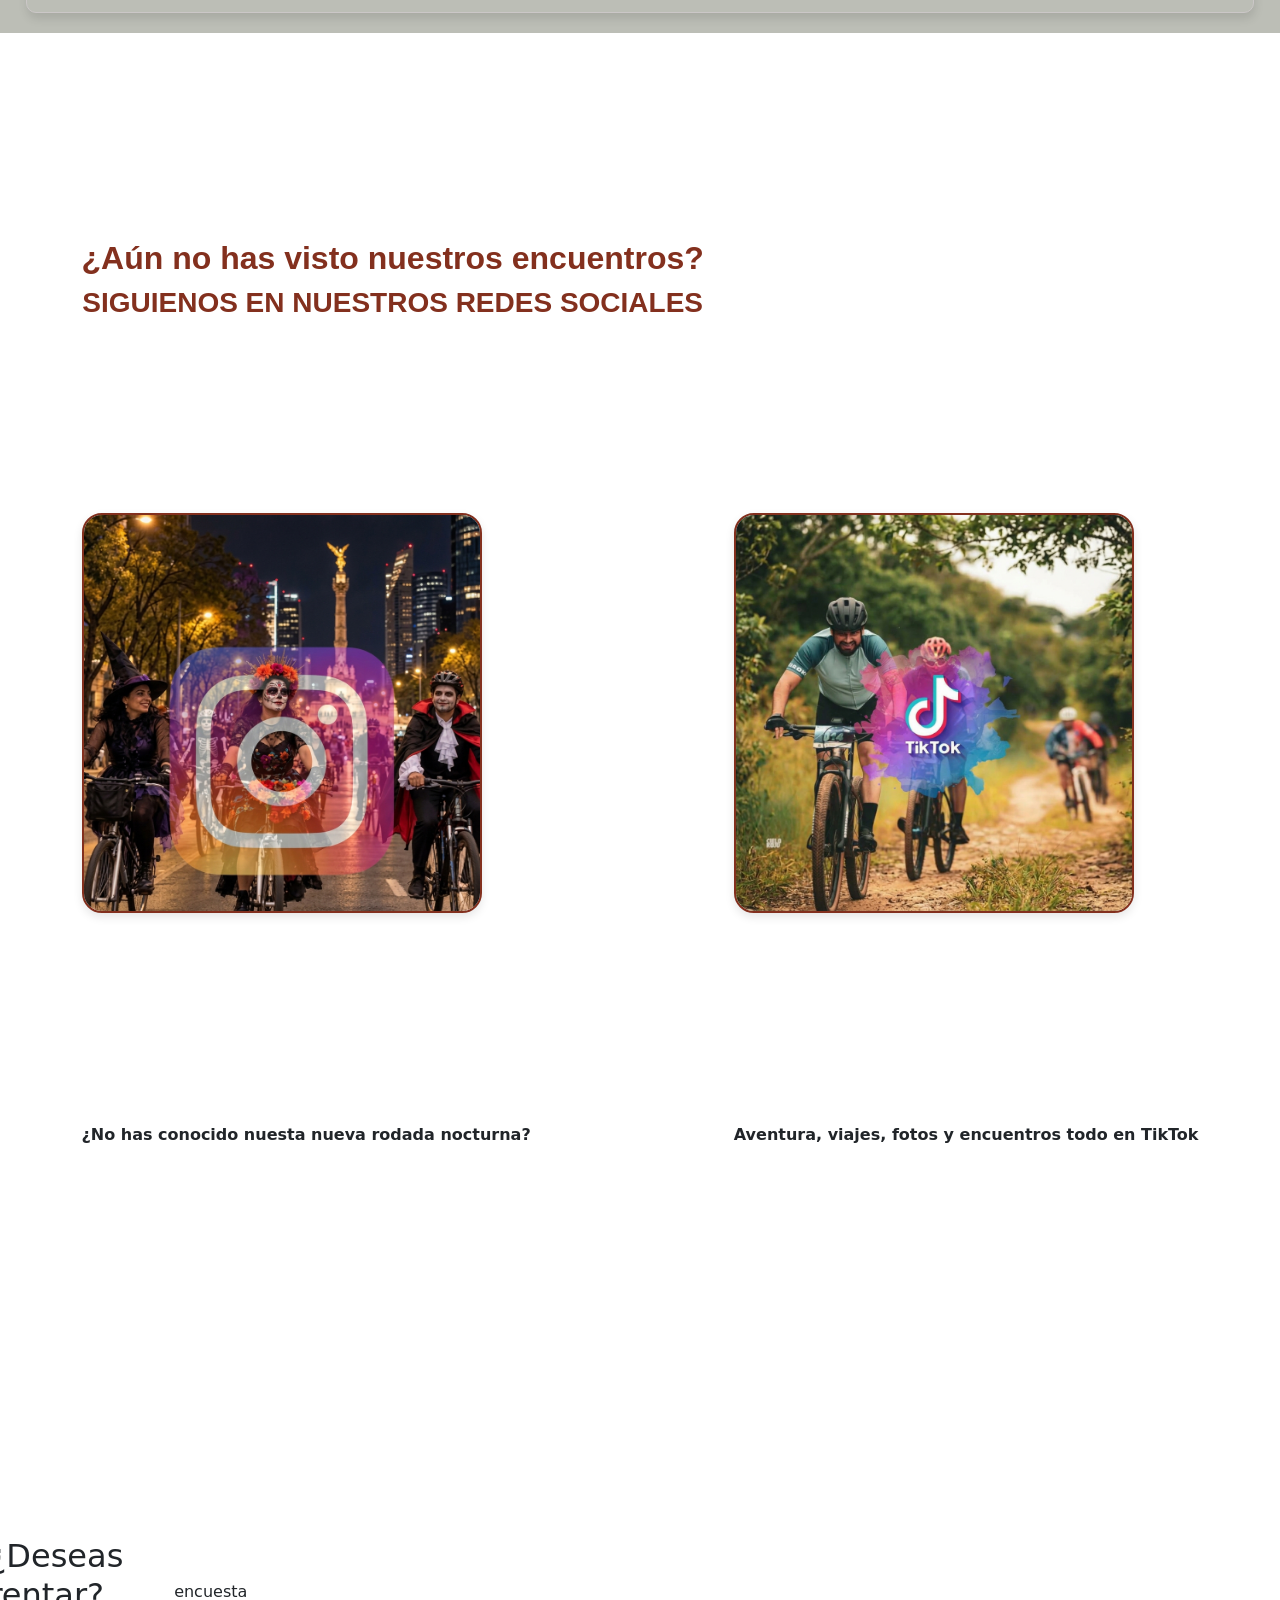
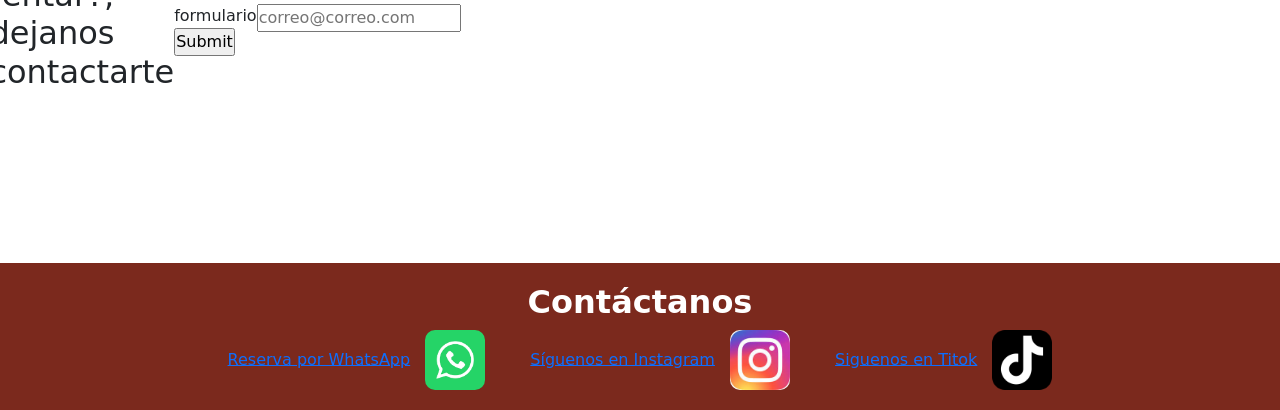
==== commit 3ea71763: "Rueda Libre Final" ====
--- a/index.html
+++ b/index.html
@@ -8,6 +8,11 @@
     <link rel="stylesheet" href="./Style.css">
     <!-- Icono de la pagina -->
     <link rel="icon" href="./Pie de pagina.jpeg" type="image/jpeg">
+
+
+    <!--Bootstrap CSS -->
+<link href="https://cdn.jsdelivr.net/npm/bootstrap@5.3.3/dist/css/bootstrap.min.css" rel="stylesheet" integrity="sha384-QWTKZyjpPEjISv5WaRU9OFeRpok6YctnYmDr5pNlyT2bRjXh0JMhjY6hW+ALEwIH" crossorigin="anonymous">
+<link rel="stylesheet" href="bootstrap-5.3.3-dist/css/bootstrap.min.css">
 
 
 </head>
@@ -83,15 +88,19 @@
         </section>
         <section class="Redes">
             <div class="Tituredes">
-                <div class="tituloredes"><h2 > ¿Aún no has visto nuestros encuentros?</h2></div>
-                <div class="textoredes"><h3> SIGUIENOS EN NUESTROS REDES SOCIALES </h3></div>
+                <div class="tituloredes"><h2> <strong> ¿Aún no has visto nuestros encuentros?</strong></h2></div>
+                <div class="textoredes"><h3> <strong>SIGUIENOS EN NUESTROS REDES SOCIALES </strong></h3></div>
             </div>
             <div class="cuadroinstagram">
-                <image src="./instagram.jpeg" class="instagram" href="https://www.instagram.com/rueda_libre_medellin/" target="_blank">
+                <img src="./instagram.jpeg" class="instagram" href="https://www.instagram.com/rueda_libre_medellin/" target="_blank">
             </div>
             <div class="cuadrotiktok">
-                <image src="./tiktok.jpeg" class="tiktok" href="https://www.tiktok.com/@rueda_libre_medellin" target="_blank">
+                <img src="./tiktok corregida.jpeg" class="tiktok" href="https://www.tiktok.com/@rueda_libre_medellin" target="_blank">
             </div>
+
+            <div class="textoinstagram"> <p><strong>¿No has conocido nuesta nueva rodada nocturna?</strong></p></div>
+            <div class="textotiktok"> <p><strong>Aventura, viajes, fotos y encuentros todo en TikTok</strong></p></div>
+
         </section>
         <section class="encuesta">
           
@@ -103,7 +112,7 @@
             </form>
 
             <label for="correo" correo></label>
-            <input type="email" id:"mail" name:"correo" placeholder="correo@correo.com">
+            <input type="email" id="mail" name="correo" placeholder="correo@correo.com">
         </section>
     </main>
 
@@ -114,4 +123,26 @@
         </div>
     </footer> -->
 
-</body>+    
+
+
+<footer id="footer" class="footer" style="background-color: #7b291d; color: #fff; padding: 20px; text-align: center; justify-content: space-between;">
+    <h2><strong>Contáctanos</strong></h2>
+    <a href="https://wa.me/573000000000" target="_blank">Reserva por WhatsApp</a>
+        <img src="./Paginas2/Imagenes/vector-whatsapp-logotipo-redes-sociales_1093524-447.avif" 
+        alt="WhatsApp" style="width: 60px; height: 60px; margin-left: 10px; margin-right: 40px;
+        border-radius: 10px; vertical-align: middle;"></img>
+
+    <a href="https://www.instagram.com/rueda_libre/" target="_blank" >Síguenos en Instagram</a>
+        <img src="./Paginas2/Imagenes/instagram.jpeg" alt="Instagram" style="width: 60px; height: 60px; margin-left: 10px;
+        border-radius: 10px; margin-right: 40px; vertical-align: middle; "></img>
+
+    <a href="https:tiktok.com/rueda_libre/" target="_blank"> Siguenos en Titok</a>
+        <img src="./Paginas2/Imagenes/Tiktok_icon.svg.webp" alt="Tiktok" style="width: 60px; height: 60px; margin-left: 10px;
+        border-radius: 10px; vertical-align: middle;"></img>
+
+
+</footer>
+
+</body>
+</html>
--- a/Style.css
+++ b/Style.css
@@ -33,12 +33,12 @@
     justify-content: space-between;
     align-items: center;
     background-color: var(--primary-color);
-    padding: 7px;
+    padding: 4%;
     flex-direction: row;
     position:fixed;
     top: 0;
     left: 0;
-    height: 80px;
+    height: 120px;
     z-index: 1000;
     width: 100%;
 
@@ -48,7 +48,7 @@
 .nav-links {
     display: flex;
     align-items: center;
-    margin: 5vh;
+    margin: 2vh;
     padding: 15px;
     flex-direction: row;
     flex-wrap: nowrap;
@@ -83,6 +83,10 @@
     align-items: center;
 }
 
+.Rueda
+{   font-family: var(--font-family);
+    font-size: 60px;
+}
 
 .logo{
     width: 50px;
@@ -376,34 +380,36 @@
 
 
 .Redes {
-    position: absolute;
-    grid-template-columns: repeat(3, 1fr);
+
+    
+    flex-direction: column;
+    position: relative;
     grid-template-rows: repeat(3, 1fr);
     display: grid;
     width: 100%;
-    height: 600px;
+    padding: 50px;
     justify-content: center;
     align-items: center;
     align-content: center;
     background-color: white;
-    z-index: -1;
+    gap: 30px;
 }
 
 
 .Tituredes {
-  justify-content: center;
-  align-items: center;
-  width: 100%;
+  text-align: center;
     
 }
 
 
 .tituloredes {
-    
-    grid-column: 3 fr;
+       
+    display: grid;
     grid-row: 1;
     width: 100%;
+    text-align: center;
     align-content: center;
+    justify-content: center;
     font-family: var(--font-family);
     font-size: clamp(24px, 1.5vw, 36px);
     color: var(--primary-color);
@@ -413,12 +419,13 @@
 
 .textoredes {
     
-    grid-column: 3 fr;
-    width: 100%;
-    justify-content: center;
-    grid-row: 1;
+    
+    grid-template-columns: repeat(3, 1fr);
+    grid-template-rows: repeat(3, auto);
+    width: 100%;
+    justify-content: center;
+    text-align: center;
     align-content: center;
-    grid-row: 1;
     font-family: var(--font-family);
     font-size: clamp(24px, 1.5vw, 36px);
     color: var(--primary-color);
@@ -432,39 +439,49 @@
 
 .cuadroinstagram
 {
-    grid-column: 1 / 2;
-    grid-row: 3;
-    display: flex;
-    width: 50%;
-    height: auto;
-    border: 2px solid #de2f2f;
-    border-radius: 10px;
-    height: 60px;
-    z-index: -1;
-    object-position: 0;
+    display: flex;
+    flex-direction: column;
+    grid-row: 2;
+    width: 400px;
+    height: 400px;
+    background: #fff;
+    border: 2px solid var(--primary-color);
+    border-radius: 20px;
+    overflow: hidden;
+    box-shadow: 0 4px 10px rgba(0,0,0,0.1);
 }
 
 
 
 .cuadrotiktok
 {
-    grid-column: 2 / 3;
+    display: flex;
+    flex-direction: column;
+    width: 400px;
+    height: 400px;
+    grid-row: 2;
+    background: #fff;
+    border: 2px solid var(--primary-color);
+    border-radius: 20px;
+    overflow: hidden;
+    box-shadow: 0 4px 10px rgba(0,0,0,0.1);
+}
+
+.textoinstagram
+{  
     grid-row: 3;
     display: flex;
-    width: 50vh;
-    height: 50vh;
-    border: 2px solid #de2f2f;
-    border-radius: 10px;
-    height: 60px;
-    z-index: -1;
-}
-
-
-
+}
+
+.textotiktok
+{  
+    grid-row: 3;
+    display: flex;
+}
 
 
 .encuesta {
-    position:fixed;
+    
     display: flex;
     width: 50vh;
     height: 50vh;
@@ -478,6 +495,13 @@
 }
 
 
+    .carousel-control-prev-icon,
+    .carousel-control-next-icon {
+    filter: invert(1) grayscale(100%) brightness(200%);}
+
+
+ 
+
 /*footer{
 width: 100%;    
 display: block ruby;
